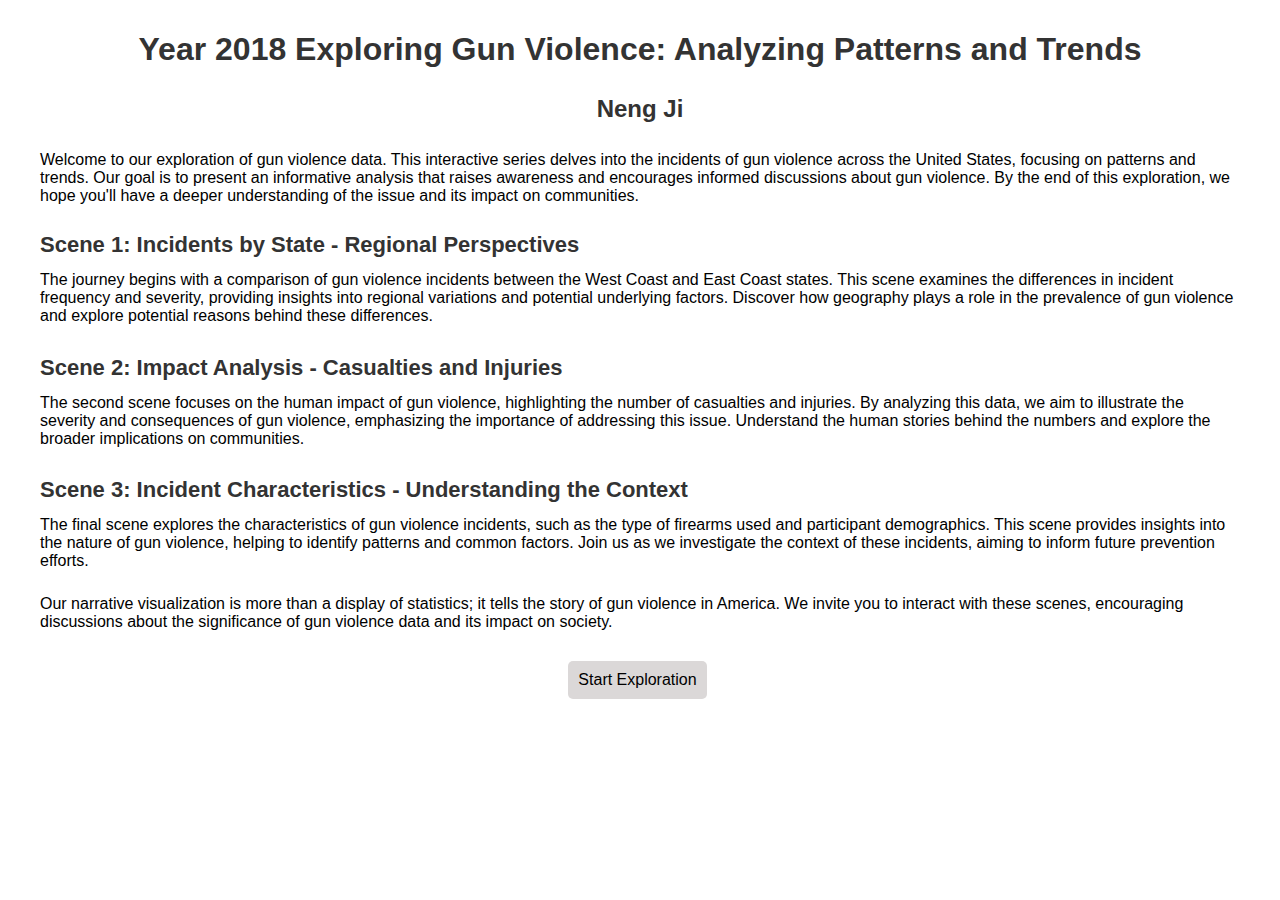
==== index.html @ 0e77046b "Add files via upload" ====
<!DOCTYPE html>
<html>
<head>
    <title>Exploring Gun Violence Data</title>
    <link rel="stylesheet" type="text/css" href="styles.css">
    <style>
        body {
            font-family: Arial, sans-serif;
        }
        .scene-description {
            margin-bottom: 20px;
        }
    </style>
</head>
<body>
    <h1>Year 2018 Exploring Gun Violence: Analyzing Patterns and Trends</h1>
    <h2>Neng Ji </h2>
    <p>Welcome to our exploration of gun violence data. This interactive series delves into the incidents of gun violence across the United States, focusing on patterns and trends. Our goal is to present an informative analysis that raises awareness and encourages informed discussions about gun violence. By the end of this exploration, we hope you'll have a deeper understanding of the issue and its impact on communities.</p>

    <div class="scene-description">
        <h3>Scene 1: Incidents by State - Regional Perspectives</h3>
        <p>The journey begins with a comparison of gun violence incidents between the West Coast and East Coast states. This scene examines the differences in incident frequency and severity, providing insights into regional variations and potential underlying factors. Discover how geography plays a role in the prevalence of gun violence and explore potential reasons behind these differences.</p>
    </div>

    <div class="scene-description">
        <h4>Scene 2: Impact Analysis - Casualties and Injuries</h4>
        <p>The second scene focuses on the human impact of gun violence, highlighting the number of casualties and injuries. By analyzing this data, we aim to illustrate the severity and consequences of gun violence, emphasizing the importance of addressing this issue. Understand the human stories behind the numbers and explore the broader implications on communities.</p>
    </div>

    <div class="scene-description">
        <h4>Scene 3: Incident Characteristics - Understanding the Context</h4>
        <p>The final scene explores the characteristics of gun violence incidents, such as the type of firearms used and participant demographics. This scene provides insights into the nature of gun violence, helping to identify patterns and common factors. Join us as we investigate the context of these incidents, aiming to inform future prevention efforts.</p>
    </div>
    <p>Our narrative visualization is more than a display of statistics; it tells the story of gun violence in America. We invite you to interact with these scenes, encouraging discussions about the significance of gun violence data and its impact on society.</p>
    
    <div class="button-group2">
        <button onclick="window.location.href='scene1.html'">Start Exploration</button>
    </div>

</body>
</html>
---- styles.css ----
body {
    display: flex;
    justify-content: center;
    align-items: center;
    flex-direction: column;
    max-width: 1200px;
    margin: auto;
    padding: 10px;
    font-family: Arial, sans-serif;
}

h1 {
    color: #333;
    font-size:xx-large;
}

h2 {
    color: #333;
    margin-top: 0.2em;
    margin-bottom: 1.2em;
}

h3 {
    color: #333;
    font-size: 22px;
    margin-bottom: 0.6em;
}

h4 {
    color: #333;
    font-size: 22px;
    margin-top: 0.2em;
    margin-bottom: 0.6em;
}

p {
    margin-top: 0.0em;
    margin-bottom: 0.3em;
}

#buttons {
    margin-bottom: 20px;
}

button {
    margin: 5px;
    padding: 10px;
    border: none;
    border-radius: 5px;
    font-size: 1em;
    cursor: pointer;
    transition: background-color 0.3s ease;
}

#cityButton {
    background-color: steelblue;
    color: white;
}

#cityButton:hover {
    background-color: darkblue;
}

#highwayButton {
    background-color: orange;
    color: white;
}

#highwayButton:hover {
    background-color: darkorange;
}

#cityButton, #highwayButton {
    margin-top: 5px;
    margin-bottom: 0px;
}

.bar-city {
    fill: steelblue;
}

.bar-highway {
    fill: orange;
}

.tooltip {
    position: absolute;
    text-align: center;
    width: 120px;
    height: 28px;
    padding: 2px;
    font: 12px sans-serif;
    background: lightsteelblue;
    border: 0px;
    border-radius: 8px;
    pointer-events: none;
}

.button-group {
    display: flex;
    justify-content: center;
    margin-top: -20px; 
}

.button-group button {
    margin-right: 10px;
    background-color: #dbd8d8;
    transition: background-color 0.3s ease;
}

.button-group button:hover {
    background-color: #9b9898;
}

.button-group2 {
    display: flex;
    justify-content: center;
    margin-top: 20px; 
}

.button-group2 button {
    margin-right: 10px;
    background-color: #dbd8d8;
    transition: background-color 0.3s ease;
}

.button-group2 button:hover {
    background-color: #9b9898;
}
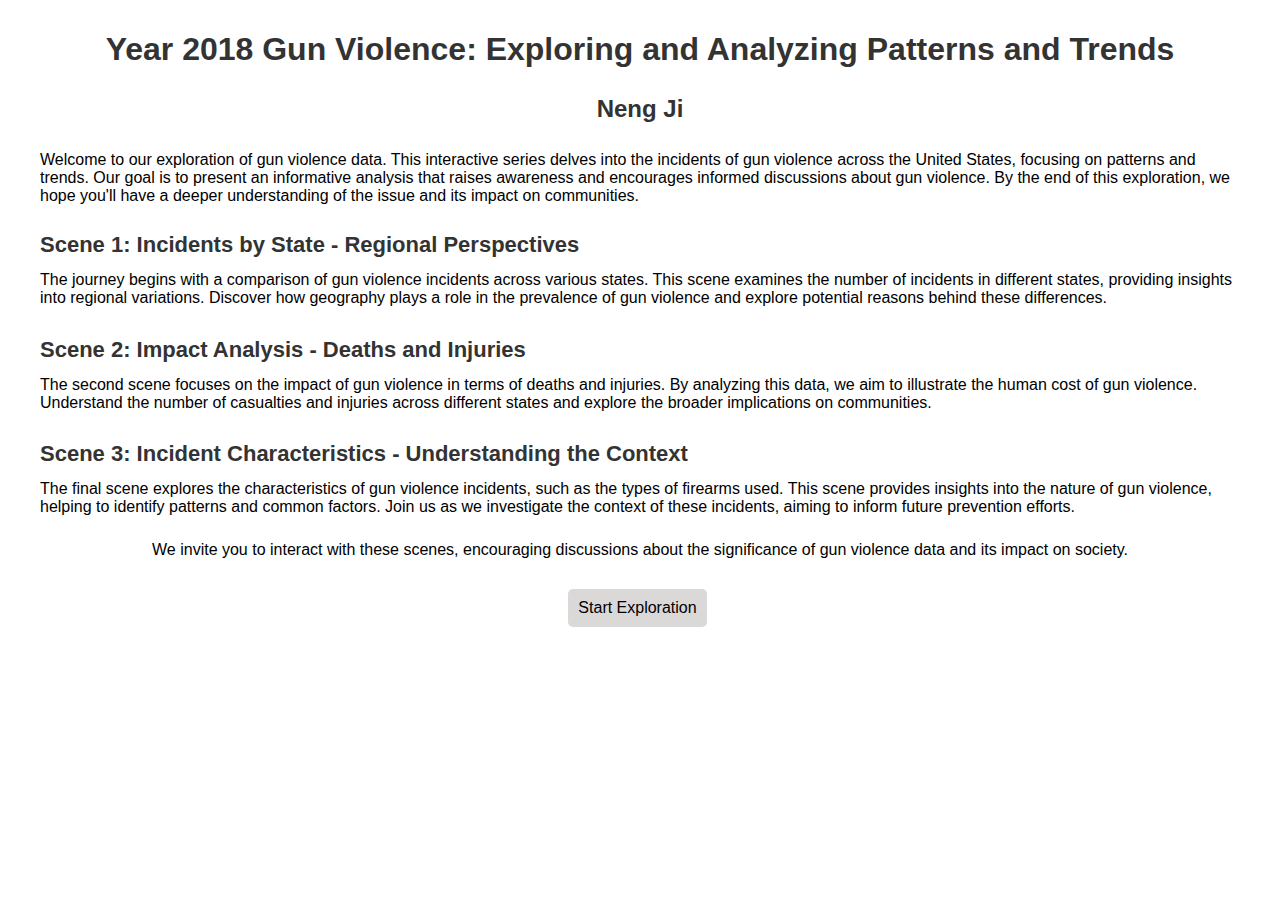
==== commit 096e20bc: "Update index.html" ====
--- a/index.html
+++ b/index.html
@@ -13,25 +13,28 @@
     </style>
 </head>
 <body>
-    <h1>Year 2018 Exploring Gun Violence: Analyzing Patterns and Trends</h1>
-    <h2>Neng Ji </h2>
+    <h1>Year 2018 Gun Violence: Exploring and Analyzing Patterns and Trends</h1>
+    <h2>Neng Ji</h2>
     <p>Welcome to our exploration of gun violence data. This interactive series delves into the incidents of gun violence across the United States, focusing on patterns and trends. Our goal is to present an informative analysis that raises awareness and encourages informed discussions about gun violence. By the end of this exploration, we hope you'll have a deeper understanding of the issue and its impact on communities.</p>
 
     <div class="scene-description">
         <h3>Scene 1: Incidents by State - Regional Perspectives</h3>
-        <p>The journey begins with a comparison of gun violence incidents between the West Coast and East Coast states. This scene examines the differences in incident frequency and severity, providing insights into regional variations and potential underlying factors. Discover how geography plays a role in the prevalence of gun violence and explore potential reasons behind these differences.</p>
+        <p>The journey begins with a comparison of gun violence incidents across various states. This scene examines the number of incidents in different states, providing insights into regional variations. Discover how geography plays a role in the prevalence of gun violence and explore potential reasons behind these differences.</p>
+        
     </div>
 
     <div class="scene-description">
-        <h4>Scene 2: Impact Analysis - Casualties and Injuries</h4>
-        <p>The second scene focuses on the human impact of gun violence, highlighting the number of casualties and injuries. By analyzing this data, we aim to illustrate the severity and consequences of gun violence, emphasizing the importance of addressing this issue. Understand the human stories behind the numbers and explore the broader implications on communities.</p>
+        <h4>Scene 2: Impact Analysis - Deaths and Injuries</h4>
+        <p>The second scene focuses on the impact of gun violence in terms of deaths and injuries. By analyzing this data, we aim to illustrate the human cost of gun violence. Understand the number of casualties and injuries across different states and explore the broader implications on communities.</p>
+        
     </div>
 
     <div class="scene-description">
         <h4>Scene 3: Incident Characteristics - Understanding the Context</h4>
-        <p>The final scene explores the characteristics of gun violence incidents, such as the type of firearms used and participant demographics. This scene provides insights into the nature of gun violence, helping to identify patterns and common factors. Join us as we investigate the context of these incidents, aiming to inform future prevention efforts.</p>
+        <p>The final scene explores the characteristics of gun violence incidents, such as the types of firearms used. This scene provides insights into the nature of gun violence, helping to identify patterns and common factors. Join us as we investigate the context of these incidents, aiming to inform future prevention efforts.</p>
+        
     </div>
-    <p>Our narrative visualization is more than a display of statistics; it tells the story of gun violence in America. We invite you to interact with these scenes, encouraging discussions about the significance of gun violence data and its impact on society.</p>
+    <p>We invite you to interact with these scenes, encouraging discussions about the significance of gun violence data and its impact on society.</p>
     
     <div class="button-group2">
         <button onclick="window.location.href='scene1.html'">Start Exploration</button>
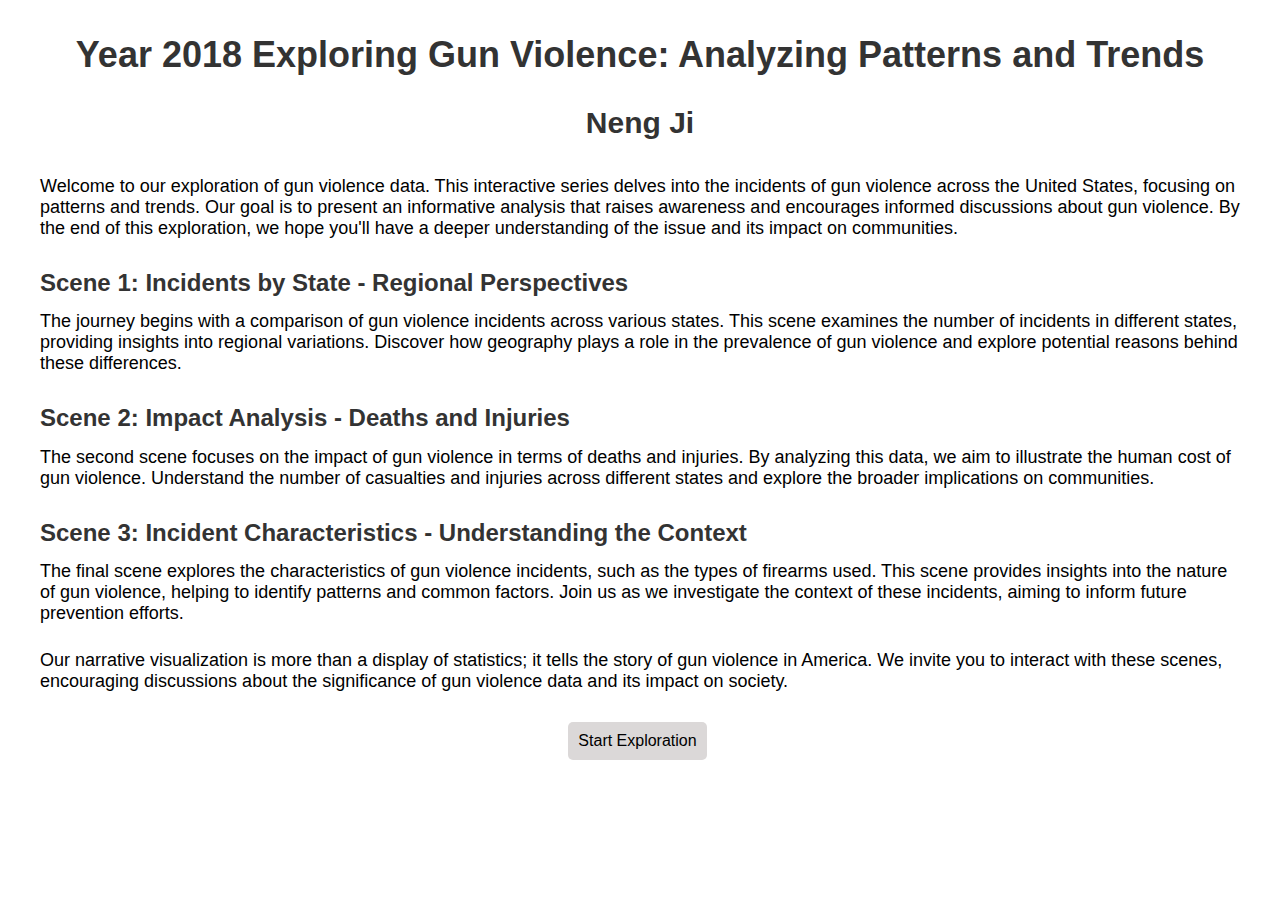
==== commit ac8fb8c0: "Update index.html" ====
--- a/index.html
+++ b/index.html
@@ -7,13 +7,25 @@
         body {
             font-family: Arial, sans-serif;
         }
+        h1 {
+            font-size: 36px;
+        }
+        h2 {
+            font-size: 30px;
+        }
+        h3, h4 {
+            font-size: 24px;
+        }
+        p {
+            font-size: 18px;
+        }
         .scene-description {
             margin-bottom: 20px;
         }
     </style>
 </head>
 <body>
-    <h1>Year 2018 Gun Violence: Exploring and Analyzing Patterns and Trends</h1>
+    <h1>Year 2018 Exploring Gun Violence: Analyzing Patterns and Trends</h1>
     <h2>Neng Ji</h2>
     <p>Welcome to our exploration of gun violence data. This interactive series delves into the incidents of gun violence across the United States, focusing on patterns and trends. Our goal is to present an informative analysis that raises awareness and encourages informed discussions about gun violence. By the end of this exploration, we hope you'll have a deeper understanding of the issue and its impact on communities.</p>
 
@@ -34,7 +46,7 @@
         <p>The final scene explores the characteristics of gun violence incidents, such as the types of firearms used. This scene provides insights into the nature of gun violence, helping to identify patterns and common factors. Join us as we investigate the context of these incidents, aiming to inform future prevention efforts.</p>
         
     </div>
-    <p>We invite you to interact with these scenes, encouraging discussions about the significance of gun violence data and its impact on society.</p>
+    <p>Our narrative visualization is more than a display of statistics; it tells the story of gun violence in America. We invite you to interact with these scenes, encouraging discussions about the significance of gun violence data and its impact on society.</p>
     
     <div class="button-group2">
         <button onclick="window.location.href='scene1.html'">Start Exploration</button>
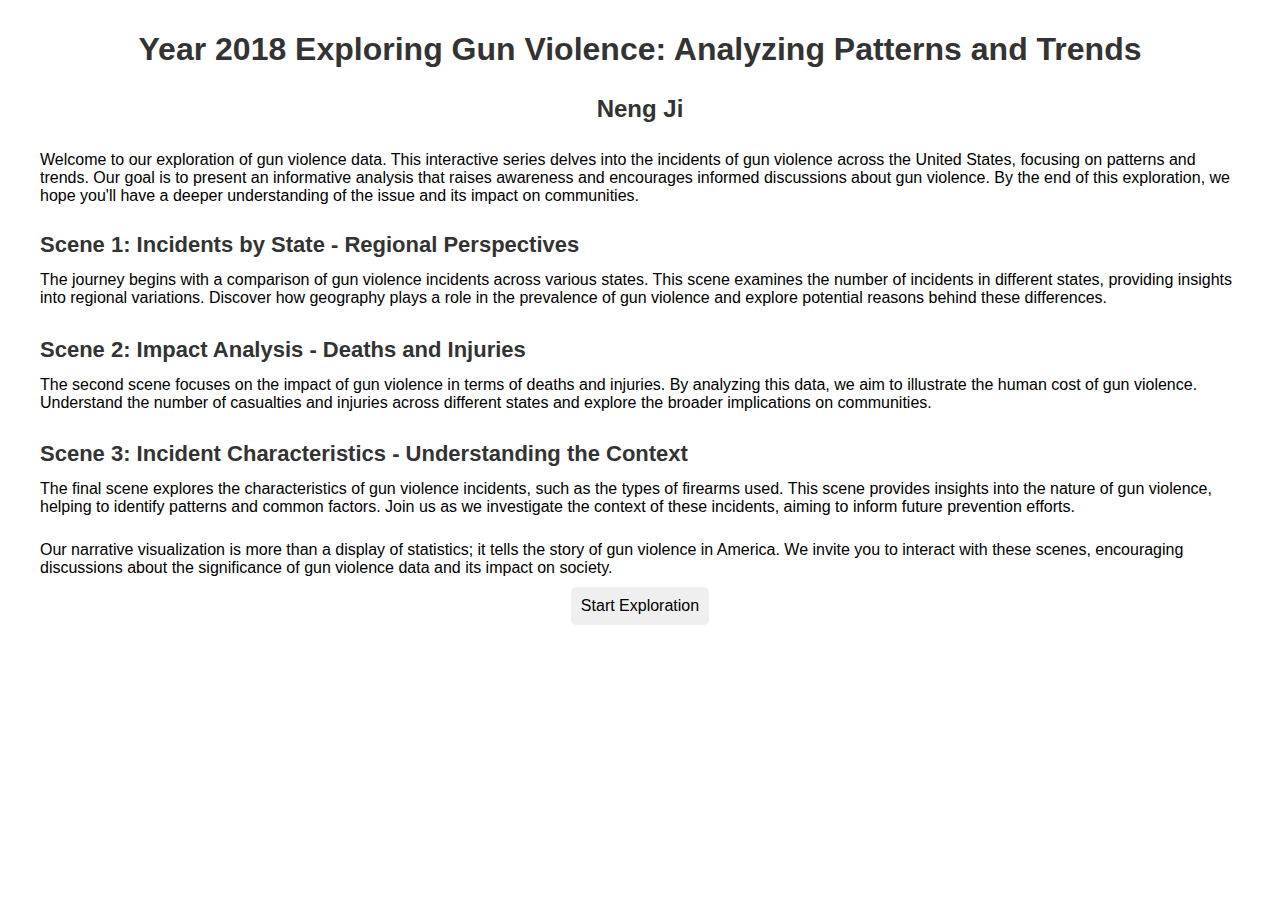
==== commit a0c6d854: "Update index.html" ====
--- a/index.html
+++ b/index.html
@@ -7,18 +7,7 @@
         body {
             font-family: Arial, sans-serif;
         }
-        h1 {
-            font-size: 36px;
-        }
-        h2 {
-            font-size: 30px;
-        }
-        h3, h4 {
-            font-size: 24px;
-        }
-        p {
-            font-size: 18px;
-        }
+        
         .scene-description {
             margin-bottom: 20px;
         }
--- a/styles.css
+++ b/styles.css
@@ -38,10 +38,6 @@
     margin-bottom: 0.3em;
 }
 
-#buttons {
-    margin-bottom: 20px;
-}
-
 button {
     margin: 5px;
     padding: 10px;
@@ -52,36 +48,11 @@
     transition: background-color 0.3s ease;
 }
 
-#cityButton {
-    background-color: steelblue;
-    color: white;
+
+#buttons {
+    margin-bottom: 20px;
 }
 
-#cityButton:hover {
-    background-color: darkblue;
-}
-
-#highwayButton {
-    background-color: orange;
-    color: white;
-}
-
-#highwayButton:hover {
-    background-color: darkorange;
-}
-
-#cityButton, #highwayButton {
-    margin-top: 5px;
-    margin-bottom: 0px;
-}
-
-.bar-city {
-    fill: steelblue;
-}
-
-.bar-highway {
-    fill: orange;
-}
 
 .tooltip {
     position: absolute;
@@ -111,19 +82,3 @@
 .button-group button:hover {
     background-color: #9b9898;
 }
-
-.button-group2 {
-    display: flex;
-    justify-content: center;
-    margin-top: 20px; 
-}
-
-.button-group2 button {
-    margin-right: 10px;
-    background-color: #dbd8d8;
-    transition: background-color 0.3s ease;
-}
-
-.button-group2 button:hover {
-    background-color: #9b9898;
-}